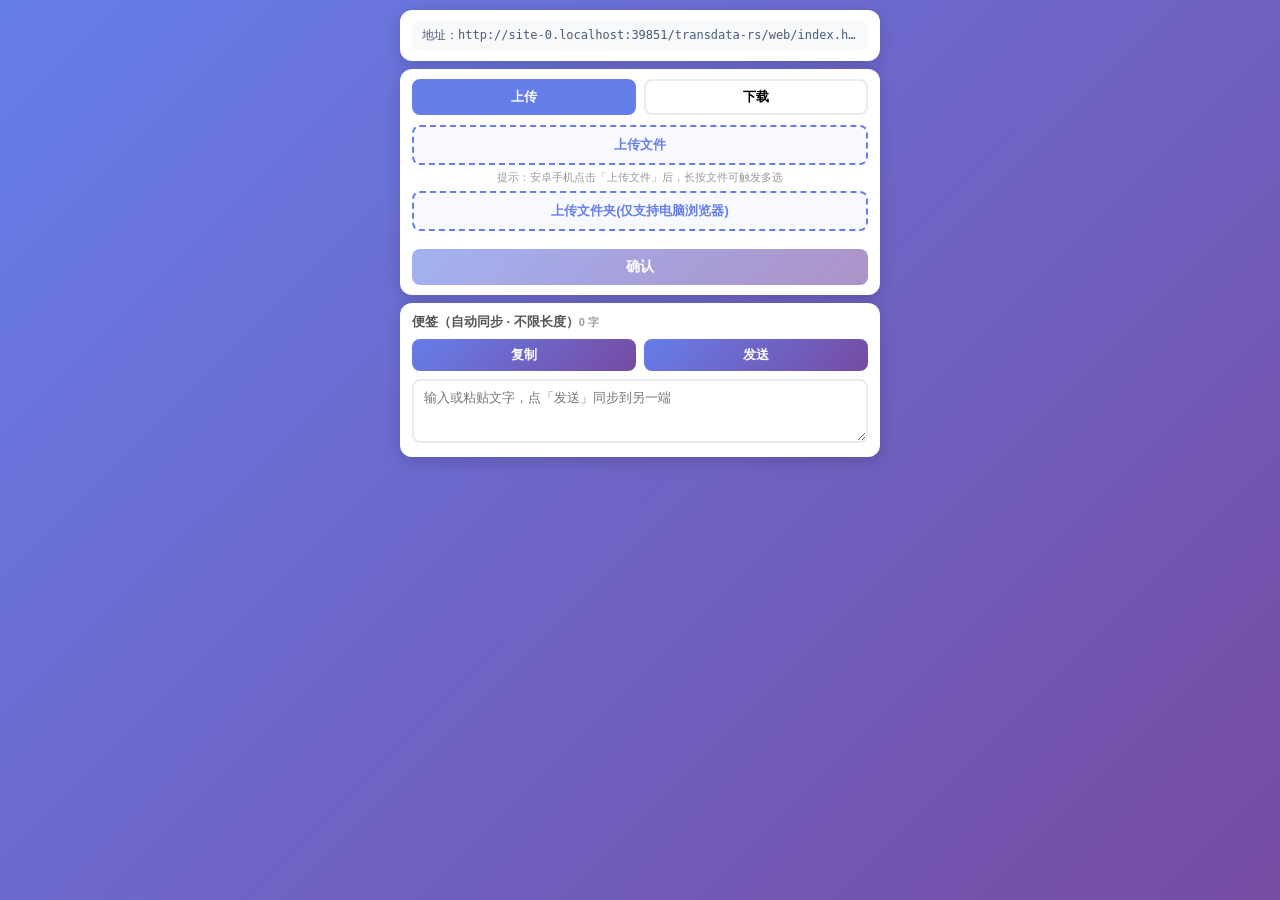
==== transdata-rs/web/index.html @ 77cc98af "perf+ui+security: token auth, memmem upload, gzip page, progress bar Security (the big one): drop 'A" ====
<!DOCTYPE html>
<html lang="zh-CN">
<head>
    <meta charset="UTF-8">
    <meta name="viewport" content="width=device-width, initial-scale=1.0">
    <title>文件传输</title>
    <link rel="icon" type="image/png" href="[data-uri]">
    <style>
        * { margin: 0; padding: 0; box-sizing: border-box; }
        body { font-family: -apple-system, BlinkMacSystemFont, 'Segoe UI', 'PingFang SC', 'Microsoft YaHei', sans-serif; background: linear-gradient(135deg, #667eea 0%, #764ba2 100%); min-height: 100vh; padding: 10px; }
        .container { max-width: 480px; margin: 0 auto; }
        .card { background: white; border-radius: 12px; padding: 10px 12px; margin-bottom: 8px; box-shadow: 0 4px 16px rgba(0,0,0,0.15); }
        .card h2 { color: #555; margin-bottom: 8px; font-size: 13px; }
        .url-line { background: #f8f9fa; padding: 7px 10px; border-radius: 8px; font-family: monospace; font-size: 12px; color: #4a5a7a; white-space: nowrap; overflow: hidden; text-overflow: ellipsis; }
        .file-pick { border: 2px dashed #667eea; border-radius: 8px; padding: 9px 12px; text-align: center; cursor: pointer; transition: all 0.3s; font-size: 13px; font-weight: 600; color: #667eea; background: #f8f9ff; }
        .file-pick:hover { border-color: #4d5ed8; background: #eef0ff; }
        .pick-hint { font-size: 11px; color: #999; text-align: center; margin: 5px 0 2px; }
        #fileInput, #folderInput { display: none; }
        .file-list { margin-top: 8px; background: #fff; max-height: 200px; overflow-y: auto; }
        .dl-list { margin-top: 8px; }
        .dl-nav { display: flex; gap: 8px; margin-top: 8px; align-items: center; }
        .page-btn { flex: 1; padding: 6px; border: 1px solid #c5cad8; background: white; color: #5a6a8a; border-radius: 8px; font-size: 12px; font-weight: 600; cursor: pointer; }
        .page-btn:disabled { opacity: 0.4; cursor: default; }
        .page-info { font-size: 12px; color: #999; white-space: nowrap; }
        .count-row { font-size: 12px; color: #667eea; text-align: center; padding: 2px 0 8px; background: #fff; }
        .list-more { font-size: 11px; color: #999; text-align: center; padding: 6px; }
        .file-item { display: flex; align-items: center; padding: 2px 10px; background: #fff; border: 1px solid #e8ebf5; border-radius: 6px; }
        .file-info { flex: 1; min-width: 0; }
        .file-name { font-weight: 500; color: #333; font-size: 13px; white-space: nowrap; overflow: hidden; text-overflow: ellipsis; }
        .file-size { font-size: 11px; color: #999; }
        .empty-hint { text-align: center; color: #999; padding: 14px; font-size: 13px; }
        .btn { width: 100%; padding: 9px; border: none; border-radius: 8px; font-size: 14px; font-weight: 600; cursor: pointer; background: linear-gradient(135deg, #667eea 0%, #764ba2 100%); color: white; margin-top: 10px; }
        .btn:disabled { opacity: 0.6; cursor: not-allowed; }
        .status { padding: 6px; margin-top: 8px; border-radius: 8px; text-align: center; font-size: 12px; }
        .status.success { background: #d4edda; color: #155724; }
        .status.error { background: #f8d7da; color: #721c24; }
        .tab-buttons { display: flex; gap: 8px; margin-bottom: 10px; }
        .tab-btn { flex: 1; padding: 7px; border: 2px solid #e9ecef; background: white; border-radius: 8px; font-size: 13px; font-weight: 600; cursor: pointer; transition: all 0.3s; }
        .tab-btn.active { border-color: #667eea; background: #667eea; color: white; }
        .tab-content { display: none; }
        .tab-content.active { display: block; }
        .note-box { width: 100%; min-height: 64px; border: 2px solid #e9ecef; border-radius: 8px; padding: 8px 10px; font-size: 13px; font-family: inherit; resize: vertical; line-height: 1.4; margin-top: 8px; }
        .note-box:focus { border-color: #667eea; outline: none; }
        .note-btns { display: flex; gap: 8px; }
        .note-btns .btn { width: auto; flex: 1; margin-top: 0; padding: 7px; font-size: 13px; }
        .download-btn { padding: 3px 10px; background: white; color: #667eea; border: 1px solid #667eea; border-radius: 6px; cursor: pointer; text-decoration: none; font-size: 12px; white-space: nowrap; font-weight: 600; }
        .delete-btn { padding: 3px 10px; background: white; color: #dc3545; border: 1px solid #f1b2b7; border-radius: 6px; cursor: pointer; font-size: 12px; margin-left: 6px; white-space: nowrap; }
        .rm-btn { flex-shrink: 0; margin-left: 8px; width: 24px; height: 24px; border: none; border-radius: 50%; background: #e9ecef; color: #555; font-size: 14px; line-height: 1; cursor: pointer; }
        .rm-btn:hover { background: #dc3545; color: white; }
        /* 传输进度条 */
        .progress { margin-top: 8px; display: none; }
        .progress.show { display: block; }
        .bar-wrap { height: 8px; background: #e9ecef; border-radius: 6px; overflow: hidden; }
        .bar { height: 100%; width: 0; background: linear-gradient(90deg, #667eea, #764ba2); border-radius: 6px; transition: width 0.15s linear; }
        .progress-text { display: flex; justify-content: space-between; font-size: 11px; color: #999; margin-top: 4px; }
        .btn-ghost { padding: 3px 10px; background: white; color: #667eea; border: 1px solid #c5cad8; border-radius: 6px; cursor: pointer; font-size: 12px; white-space: nowrap; font-weight: 600; text-decoration: none; }
        .btn-ghost:hover { background: #f0f2ff; }
        .note-meta { font-size: 11px; color: #999; }
    </style>
</head>
<body>
    <div class="container">
        <div class="card">
            <div class="url-line" id="serverUrl">地址：加载中…</div>
        </div>

        <div class="card">
            <div class="tab-buttons">
                <button class="tab-btn active" onclick="switchTab('upload')">上传</button>
                <button class="tab-btn" onclick="switchTab('download')">下载</button>
            </div>

            <div id="uploadTab" class="tab-content active">
                <div class="file-pick" onclick="document.getElementById('fileInput').click()">
                    上传文件
                </div>
                <p class="pick-hint">提示：安卓手机点击「上传文件」后，长按文件可触发多选</p>
                <input type="file" id="fileInput" multiple onchange="handleFileSelect(event)">
                <div class="file-pick" style="margin-top:6px" onclick="document.getElementById('folderInput').click()">
                    上传文件夹(仅支持电脑浏览器)
                </div>
                <input type="file" id="folderInput" webkitdirectory multiple onchange="handleFolderSelect(event)">
                <div class="file-list" id="fileList"></div>
                <button class="btn" id="uploadBtn" onclick="uploadFiles()" disabled>确认</button>
                <div class="progress" id="uploadProgress">
                    <div class="bar-wrap"><div class="bar" id="uploadBar"></div></div>
                    <div class="progress-text">
                        <span id="uploadProgressText">准备中…</span>
                        <button class="btn-ghost" id="uploadCancel" onclick="cancelUpload()">取消</button>
                    </div>
                </div>
                <div id="statusMsg"></div>
            </div>

            <div id="downloadTab" class="tab-content">
                <div class="count-row" id="dlCount"></div>
                <div class="dl-list" id="downloadList">
                    <p class="empty-hint">暂无文件</p>
                </div>
                <div class="dl-nav" id="dlNav" style="display:none"></div>
            </div>
        </div>

        <div class="card">
            <h2>便签（自动同步 · 不限长度）<span class="note-meta" id="noteMeta"></span></h2>
            <div class="note-btns">
                <button class="btn" id="noteCopyBtn" onclick="noteCopy()">复制</button>
                <button class="btn" id="noteSendBtn" onclick="noteSend()">发送</button>
            </div>
            <textarea id="noteText" class="note-box" placeholder="输入或粘贴文字，点「发送」同步到另一端"></textarea>
            <div id="noteStatus"></div>
        </div>
    </div>

    <script>
        // ------------------------------------------------------------------
        // 会话令牌：页面由本服务器同源提供，但服务端不再开放 CORS，
        // 所以别的网站无法读取/删除本机的文件。这里的令牌是第二道锁：
        // 请求必须带上它（请求头 / ?t= / Cookie 三选一）。
        // ------------------------------------------------------------------
        const TD_TOKEN = '__TD_TOKEN__';
        function withToken(path) {
            return path + (path.indexOf('?') >= 0 ? '&' : '?') + 't=' + encodeURIComponent(TD_TOKEN);
        }
        function apiFetch(path, opts) {
            opts = opts || {};
            opts.headers = Object.assign({ 'X-TD-Token': TD_TOKEN }, opts.headers || {});
            return fetch(withToken(path), opts);
        }

        let selectedFiles = []; // [{file: File, path: 'a/b.txt'}]
        const BATCH_MAX_FILES = 32;
        const BATCH_MAX_BYTES = 256 * 1024 * 1024;

        function switchTab(tab) {
            document.querySelectorAll('.tab-btn').forEach(btn => btn.classList.remove('active'));
            document.querySelectorAll('.tab-content').forEach(content => content.classList.remove('active'));
            if (tab === 'upload') {
                document.querySelectorAll('.tab-btn')[0].classList.add('active');
                document.getElementById('uploadTab').classList.add('active');
            } else {
                document.querySelectorAll('.tab-btn')[1].classList.add('active');
                document.getElementById('downloadTab').classList.add('active');
                loadDownloadList();
            }
        }

        function handleFileSelect(event) {
            // 累加模式：部分手机浏览器一次只能挑一个文件，
            // 反复点选会逐个追加（同路径+同大小自动去重）。
            const picked = Array.from(event.target.files).map(f => ({ file: f, path: f.name }));
            mergeSelected(picked);
            event.target.value = ''; // 清空 input 才能再次选同名文件
            afterFilesPicked();
        }

        function mergeSelected(picked) {
            const have = new Set(selectedFiles.map(it => it.path + '|' + it.file.size));
            for (const it of picked) {
                if (!have.has(it.path + '|' + it.file.size)) selectedFiles.push(it);
            }
        }

        function handleFolderSelect(event) {
            const files = Array.from(event.target.files);
            const picked = files.map(f => ({
                file: f,
                path: f.webkitRelativePath ? f.webkitRelativePath.replace(/\\/g, '/') : f.name
            }));
            event.target.value = '';
            // 手机等不支持 webkitdirectory 的浏览器会退化成普通多选：
            // 用相对路径是否为空来识别，给用户明确提示而不是假装支持。
            if (picked.length > 0 && picked.every(it => it.path.indexOf('/') === -1)) {
                document.getElementById('statusMsg').innerHTML =
                    '<div class="status error">当前浏览器不支持选文件夹（手机浏览器均如此）。'
                    + '已把选中的 ' + picked.length + ' 个文件按普通文件方式累加，可直接上传；'
                    + '文件很多时建议先在手机里选中文件夹压缩成 zip 再传。</div>';
            }
            mergeSelected(picked);
            afterFilesPicked();
        }

        function afterFilesPicked() {
            document.getElementById('fileList').scrollIntoView();
            if (selectedFiles.length > 50000) {
                document.getElementById('statusMsg').innerHTML =
                    '<div class="status error">文件数 ' + selectedFiles.length + ' 超过 5 万，浏览器可能卡顿，建议先打包再传</div>';
            } else {
                document.getElementById('statusMsg').innerHTML = '';
            }
            renderFileList();
            document.getElementById('uploadBtn').disabled = selectedFiles.length === 0;
        }

        function renderFileList() {
            const list = document.getElementById('fileList');
            const preview = selectedFiles.slice(0, 200);
            let html = preview.map((it, i) => `<div class="file-item"><div class="file-info"><div class="file-name">${escHtml(it.path)}</div><div class="file-size">${formatSize(it.file.size)}</div></div><button class="rm-btn" onclick="removeFile(${i})">×</button></div>`).join('');
            if (selectedFiles.length > 200) {
                html += `<div class="file-item"><div class="file-info"><div class="file-size">… 共 ${selectedFiles.length} 个文件，仅显示前 200 个</div></div></div>`;
            }
            list.innerHTML = html;
        }

        function removeFile(idx) {
            selectedFiles.splice(idx, 1);
            renderFileList();
            document.getElementById('uploadBtn').disabled = selectedFiles.length === 0;
        }

        function escHtml(s) {
            return s.replace(/&/g, '&amp;').replace(/</g, '&lt;').replace(/>/g, '&gt;').replace(/"/g, '&quot;');
        }

        function formatSize(bytes) {
            if (bytes === 0) return '0 B';
            const k = 1024;
            const sizes = ['B', 'KB', 'MB', 'GB'];
            const i = Math.floor(Math.log(bytes) / Math.log(k));
            return parseFloat((bytes / Math.pow(k, i)).toFixed(2)) + ' ' + sizes[i];
        }

        // ------------------------------------------------------------------
        // 分批上传 + 清单校验：
        //  - 每批 ≤32 个文件且 ≤256MB，单批失败自动重试 3 次（已完好的自动跳过）
        //  - 全部传完后 POST /verify 逐条核对 path+size（截断/丢文件一目了然）
        // ------------------------------------------------------------------
        function buildBatches(items) {
            const batches = [];
            let cur = [], curBytes = 0;
            for (const it of items) {
                if (cur.length > 0 && (cur.length >= BATCH_MAX_FILES || curBytes + it.file.size > BATCH_MAX_BYTES)) {
                    batches.push(cur); cur = []; curBytes = 0;
                }
                cur.push(it); curBytes += it.file.size;
            }
            if (cur.length) batches.push(cur);
            return batches;
        }

        function manifestOf(items) {
            return items.map(it => ({ path: it.path, size: it.file.size }));
        }

        // ------------------------------------------------------------------
        // 上传（XHR）：能报告进度、也能中途取消
        // ------------------------------------------------------------------
        let uploadXhr = null;
        let uploadCancelled = false;

        function uploadBatch(batch, onProgress) {
            return new Promise((resolve, reject) => {
                const fd = new FormData();
                for (const it of batch) fd.append('file', it.file, it.path);
                const xhr = new XMLHttpRequest();
                uploadXhr = xhr;
                xhr.open('POST', withToken('/upload'));
                xhr.setRequestHeader('X-TD-Token', TD_TOKEN);
                xhr.upload.onprogress = (e) => {
                    if (e.lengthComputable) onProgress(e.loaded);
                };
                xhr.onload = () => {
                    uploadXhr = null;
                    try { resolve(JSON.parse(xhr.responseText)); }
                    catch (e) { reject(e); }
                };
                xhr.onerror = () => { uploadXhr = null; reject(new Error('网络错误')); };
                xhr.onabort = () => { uploadXhr = null; reject(new Error('已取消')); };
                xhr.send(fd);
            });
        }

        function cancelUpload() {
            if (!uploadXhr) return;
            uploadCancelled = true;
            uploadXhr.abort();
        }

        function showProgress(show) {
            document.getElementById('uploadProgress').classList.toggle('show', !!show);
            if (!show) document.getElementById('uploadBar').style.width = '0%';
        }

        let progressT0 = 0;
        function setProgress(done, total, batchIndex) {
            const now = Date.now();
            if (!progressT0) progressT0 = now;
            const pct = total > 0 ? Math.min(100, (done / total) * 100) : 0;
            document.getElementById('uploadBar').style.width = pct.toFixed(1) + '%';
            const secs = (now - progressT0) / 1000;
            const speed = secs > 0.3 ? (done / secs / 1048576) : 0;
            const left = speed > 0.01 && total > done ? (total - done) / (speed * 1048576) : 0;
            document.getElementById('uploadProgressText').textContent =
                formatSize(done) + ' / ' + formatSize(total) + '  (' + pct.toFixed(0) + '%)'
                + (speed > 0.01 ? '  ' + speed.toFixed(1) + ' MB/s' : '')
                + (left > 0 ? '  剩 ' + Math.ceil(left) + ' 秒' : '')
                + (batchIndex ? '  批次 ' + batchIndex : '');
        }

        async function verifyManifest(entries) {
            const chunks = [];
            for (let i = 0; i < entries.length; i += 15000) chunks.push(entries.slice(i, i + 15000));
            let all_ok = true; const results = [];
            for (const c of chunks) {
                const resp = await apiFetch('/verify', {
                    method: 'POST',
                    headers: { 'Content-Type': 'application/json' },
                    body: JSON.stringify({ files: c })
                });
                const j = await resp.json();
                if (!j.all_ok) all_ok = false;
                results.push(...(j.results || []));
            }
            return { all_ok, results };
        }

        async function uploadFiles() {
            const btn = document.getElementById('uploadBtn');
            const statusMsg = document.getElementById('statusMsg');
            if (selectedFiles.length === 0) { return; }
            btn.disabled = true;
            statusMsg.innerHTML = '';
            uploadCancelled = false;
            progressT0 = 0;

            // 0) 先确认服务器可达，否则立即明确报错（避免关着服务端时干等重试）
            try {
                const ctrl = new AbortController();
                const t = setTimeout(() => ctrl.abort(), 3000);
                const r = await apiFetch('/info', { signal: ctrl.signal });
                clearTimeout(t);
                if (!r.ok) throw 0;
            } catch (e) {
                statusMsg.innerHTML = '<div class="status error">无法连接中转服务器：请确认电脑上运行着 transdata.exe，且手机与电脑在同一网络</div>';
                btn.disabled = false;
                btn.textContent = '确认';
                return;
            }

            // 1) 先核对一次，已完好的不重传（断点续传效果）
            let skip = new Set();
            try {
                const j = await verifyManifest(manifestOf(selectedFiles));
                (j.results || []).forEach(r => { if (r.status === 'ok') skip.add(r.path); });
            } catch (e) {}
            const todo = selectedFiles.filter(it => !skip.has(it.path));
            if (skip.size > 0) {
                statusMsg.innerHTML = '<div class="status success">检测到 ' + skip.size + ' 个文件已完好，跳过；剩余 ' + todo.length + ' 个待传</div>';
            }

            // 2) 分批上传，单批失败重试 3 次
            const batches = buildBatches(todo);
            let failedCount = 0;
            const totalBytes = todo.reduce((n, it) => n + it.file.size, 0);
            let doneBytes = 0;
            if (totalBytes > 0) {
                showProgress(true);
                setProgress(0, totalBytes, 0);
            }
            for (let bi = 0; bi < batches.length; bi++) {
                const batch = batches[bi];
                const batchBytes = batch.reduce((n, it) => n + it.file.size, 0);
                let ok = false;
                for (let attempt = 1; attempt <= 3 && !ok; attempt++) {
                    if (uploadCancelled) break;
                    btn.textContent = '传输中 批次 ' + (bi + 1) + '/' + batches.length + ' …';
                    statusMsg.innerHTML = '<div class="status">第 ' + attempt + ' 次传输中…</div>';
                    try {
                        // XHR 而不是 fetch：只有 XHR 能报告上传进度（可取消）
                        const j = await uploadBatch(batch, (loaded) => {
                            setProgress(doneBytes + loaded, totalBytes, bi);
                        });
                        ok = !!(j && j.success);
                    } catch (e) { ok = false; }
                    if (!ok && attempt < 3 && !uploadCancelled) {
                        statusMsg.innerHTML = '<div class="status error">第 ' + attempt + ' 次失败，2 秒后重试…</div>';
                        await new Promise(r => setTimeout(r, 2000));
                    }
                }
                if (ok) {
                    doneBytes += batchBytes;
                    setProgress(doneBytes, totalBytes, bi + 1);
                    statusMsg.innerHTML = '<div class="status success">批次 ' + (bi + 1) + '/' + batches.length + ' 完成（' + batch.length + ' 个文件）</div>';
                } else {
                    failedCount = selectedFiles.length;
                    statusMsg.innerHTML = uploadCancelled
                        ? '<div class="status error">已取消传输（已传完的部分保留，再点「确认」可续传）</div>'
                        : '<div class="status error">批次 ' + (bi + 1) + ' 重试 3 次仍失败，已停止（重开本页再点上传可自动续传）</div>';
                    break;
                }
            }
            showProgress(false);

            // 3) 最终清单校验
            if (failedCount === 0 && todo.length > 0) {
                btn.textContent = '校验中…';
                let j;
                try {
                    j = await verifyManifest(manifestOf(todo));
                } catch (e) { j = { all_ok: false, results: [] }; }
                const bad = (j.results || []).filter(r => r.status !== 'ok');
                if (j.all_ok) {
                    statusMsg.innerHTML = '<div class="status success">✅ 共 ' + selectedFiles.length + ' 个文件，校验全部通过</div>';
                } else {
                    const sample = bad.slice(0, 20).map(r => escHtml(r.path) + '（' + r.status + '）').join('<br>');
                    statusMsg.innerHTML = '<div class="status error">⚠️ ' + bad.length + ' 个文件未通过校验：<br>' + sample +
                        (bad.length > 20 ? '<br>…（共 ' + bad.length + ' 个）' : '') + '<br>重开本页再点上传可自动续传</div>';
                }
            } else if (failedCount > 0) {
                if (!uploadCancelled) {
                    statusMsg.innerHTML += '<div class="status error">本批次传输失败，未做最终校验</div>';
                }
            }

            if (failedCount === 0) {
                selectedFiles = [];
                document.getElementById('fileInput').value = '';
                document.getElementById('folderInput').value = '';
                document.getElementById('fileList').innerHTML = '';
                btn.textContent = '✅ 完成';
                btn.disabled = true;
            } else {
                // 保留待传列表：直接再点「确认」即可自动续传（已完好的会跳过）
                btn.textContent = '确认';
                btn.disabled = false;
            }
        }

        function encPath(p) { return p.split('/').map(encodeURIComponent).join('/'); }

        // 下载列表：最原始的分页——每页 8 行（行已收窄），上一页/下一页按钮，
        // 无嵌套滚动框（避开安卓魔改浏览器的渲染坑）。数据一次拉回，翻页纯本地切。
        const DL_PAGE = 8;
        let dlFiles = null;   // 最近一次 /files 的完整结果
        let dlPage = 1;

        async function loadDownloadList() {
            const list = document.getElementById('downloadList');
            const countEl = document.getElementById('dlCount');
            try {
                const response = await apiFetch('/files');
                dlFiles = await response.json();
            } catch (error) {
                countEl.textContent = '';
                list.innerHTML = '<p class="empty-hint" style="color:#dc3545;">加载失败</p>';
                document.getElementById('dlNav').style.display = 'none';
                return;
            }
            dlPage = 1;
            renderDlPage();
        }

        function dlPrev() { if (dlPage > 1) { dlPage--; renderDlPage(); } }
        function dlNext() { dlPage++; renderDlPage(); }

        function renderDlPage() {
            const list = document.getElementById('downloadList');
            const countEl = document.getElementById('dlCount');
            const nav = document.getElementById('dlNav');
            const all = dlFiles ? (dlFiles.files || []) : [];
            if (all.length === 0) {
                countEl.textContent = '';
                list.innerHTML = '<p class="empty-hint">暂无文件</p>';
                nav.style.display = 'none';
                return;
            }
            // 顶层文件 vs 文件夹（上传目录的相对路径按首段分组）
            const topFiles = all.filter(f => !f.name.includes('/'));
            const folders = {};
            for (const f of all.filter(f => f.name.includes('/'))) {
                const top = f.name.split('/')[0];
                if (!folders[top]) folders[top] = { count: 0, bytes: 0 };
                folders[top].count++; folders[top].bytes += f.size;
            }
            const folderNames = Object.keys(folders);

            const totalTop = topFiles.length;
            const totalPages = Math.max(1, Math.ceil(totalTop / DL_PAGE));
            if (dlPage > totalPages) dlPage = totalPages;

            countEl.innerHTML = '共 ' + all.length + ' 个文件' +
                (dlFiles.truncated ? '（超过 1 万仅显示部分）' : '') +
                (totalPages === 1 && folderNames.length === 1 && totalTop === 0
                    ? `&nbsp;｜&nbsp;<a href="${withToken(`/zip/${encPath(folderNames[0])}`)}" style="color:#667eea;">全部打包下载 zip</a>`
                    : '') +
                '&nbsp;｜&nbsp;<a href="#" onclick="loadDownloadList();return false;" style="color:#667eea;">刷新</a>';

            let html = '';
            for (const [name, meta] of Object.entries(folders)) {
                html += `<div class="file-item"><div class="file-info"><div class="file-name">&#128193; ${escHtml(name)}</div><div class="file-size">${meta.count} 个文件 · ${formatSize(meta.bytes)}</div></div>` +
                    `<a href="${withToken(`/zip/${encPath(name)}`)}" class="download-btn">打包下载</a>` +
                    `<button class="delete-btn" data-p="${escHtml(name)}" onclick="deleteItem(this.dataset.p)">删除</button></div>`;
            }
            const start = (dlPage - 1) * DL_PAGE;
            const slice = topFiles.slice(start, start + DL_PAGE);
            for (const f of slice) {
                html += `<div class="file-item"><div class="file-info"><div class="file-name">${escHtml(f.name)}</div><div class="file-size">${formatSize(f.size)}</div></div>` +
                    `<a href="${withToken(`/download/${encPath(f.name)}`)}" class="download-btn">下载</a>` +
                    `<button class="delete-btn" data-p="${escHtml(f.name)}" onclick="deleteItem(this.dataset.p)">删除</button></div>`;
            }
            if (slice.length === 0 && totalTop > 0) {
                html += '<p class="empty-hint">本页无散文件（见上方文件夹）</p>' + html;
            }
            list.innerHTML = html;

            // 上一页 / 下一页（只有多页时才显示）
            if (totalPages > 1) {
                nav.style.display = 'flex';
                nav.innerHTML = `<button class="page-btn" onclick="dlPrev()" ${dlPage === 1 ? 'disabled' : ''}>上一页</button>` +
                    `<span class="page-info">${dlPage}/${totalPages} 页</span>` +
                    `<button class="page-btn" onclick="dlNext()" ${dlPage === totalPages ? 'disabled' : ''}>下一页</button>`;
            } else {
                nav.style.display = 'none';
                nav.innerHTML = '';
            }
        }
        async function deleteItem(p) {
            if (!confirm('删除「' + p + '」？')) return;
            try {
                const response = await apiFetch('/delete/' + encPath(p), { method: 'DELETE' });
                const result = await response.json();
                if (result.success) {
                    loadDownloadList();
                }
                else alert('删除失败：' + (result.error || '未知错误'));
            } catch (error) {
                alert('删除失败');
            }
        }

        // ------------------------------------------------------------------
        // 快捷文本（shared note）：/note 存取 + /ws 实时推送，不轮询。
        // 两端各一个输入框，点「发送」后另一端自动填入（直接覆盖）。
        // 点「复制」= 取最新 + 全选 + （HTTPS 下）一键进本机剪贴板。
        // ------------------------------------------------------------------
        let noteLastV = 0;   // 最近应用到的版本号
        let noteWs = null;
        let noteSyncedAt = 0;

        const noteText = document.getElementById('noteText');
        const noteStatus = document.getElementById('noteStatus');
        const noteMeta = document.getElementById('noteMeta');

        function noteSetStatus(msg, ok) {
            noteStatus.innerHTML = msg
                ? '<div class="status ' + (ok ? 'success' : 'error') + '">' + msg + '</div>'
                : '';
        }

        // 字数 + 最近同步时间（让便签有"活"的反馈）
        function noteUpdateMeta() {
            const n = noteText.value.length;
            let when = '';
            if (noteSyncedAt) {
                const d = new Date(noteSyncedAt);
                const p = x => (x < 10 ? '0' : '') + x;
                when = ' · ' + p(d.getHours()) + ':' + p(d.getMinutes()) + ':' + p(d.getSeconds());
            }
            noteMeta.textContent = n + ' 字' + when;
        }
        noteText.addEventListener('input', noteUpdateMeta);

        async function noteInit() {
            try {
                const r = await apiFetch('/note');
                const j = await r.json();
                if (j.success) {
                    noteText.value = j.text || '';
                    noteLastV = j.v || 0;
                    noteSyncedAt = Date.now();
                }
            } catch (e) {}
            noteUpdateMeta();
            noteConnectWs();
        }

        async function noteSend() {
            const text = noteText.value;
            try {
                const r = await apiFetch('/note', {
                    method: 'POST',
                    headers: { 'Content-Type': 'text/plain; charset=utf-8' },
                    body: text
                });
                const j = await r.json();
                if (j.success) {
                    noteLastV = j.v;
                    noteSyncedAt = Date.now();
                    noteUpdateMeta();
                    noteSetStatus('已发送，另一端将自动填入', true);
                } else {
                    noteSetStatus('发送失败', false);
                }
            } catch (e) {
                noteSetStatus('发送失败（网络错误）', false);
            }
        }

        async function noteCopy() {
            // 1) 取最新并显示（不清空自己正在编辑的内容：取的是服务端最新）
            try {
                const r = await apiFetch('/note');
                const j = await r.json();
                if (j.success) {
                    noteText.value = j.text || '';
                    noteLastV = j.v || 0;
                    noteSyncedAt = Date.now();
                    noteUpdateMeta();
                }
            } catch (e) {} // 取不到就保持现有内容
            // 2) 默认全选
            noteText.focus();
            noteText.select();
            // 3) 能一键就一键（HTTPS/localhost），否则靠全选+长按复制
            let copied = false;
            try {
                if (navigator.clipboard && window.isSecureContext) {
                    await navigator.clipboard.writeText(noteText.value);
                    copied = true;
                } else {
                    copied = document.execCommand && document.execCommand('copy');
                }
            } catch (e) { copied = false; }
            if (copied) noteSetStatus('已复制到剪贴板', true);
            else noteSetStatus('已全选：长按文字 → 复制，即可粘贴使用', true);
        }

        function noteConnectWs() {
            if (noteWs && (noteWs.readyState === 0 || noteWs.readyState === 1)) return;
            const proto = location.protocol === 'https:' ? 'wss:' : 'ws:';
            noteWs = new WebSocket(proto + '//' + location.host + withToken('/ws'));
            noteWs.onmessage = (e) => {
                let m;
                try { m = JSON.parse(e.data); } catch (_) { return; }
                if (!m || typeof m.v !== 'number' || m.v <= noteLastV) return;
                // 直接覆盖本地内容（包括未发送的编辑）
                noteLastV = m.v;
                noteText.value = m.text || '';
                noteSyncedAt = Date.now();
                noteUpdateMeta();
                noteSetStatus('已收到对方内容', true);
            };
            noteWs.onclose = () => { noteWs = null; setTimeout(noteConnectWs, 2000); };
            noteWs.onerror = () => { try { noteWs.close(); } catch (_) {} };
        }

        async function getServerUrl() {
            try {
                const response = await apiFetch('/info');
                const info = await response.json();
                const el = document.getElementById('serverUrl');
                const text = '地址：' + info.url;
                el.textContent = text;
                el.title = text; // 整行可点开看全文（长路径会被省略号截断）
            } catch (error) {
                document.getElementById('serverUrl').textContent = '地址：' + window.location.href;
            }
        }

        getServerUrl();
        noteInit();
    </script>
</body>
</html>
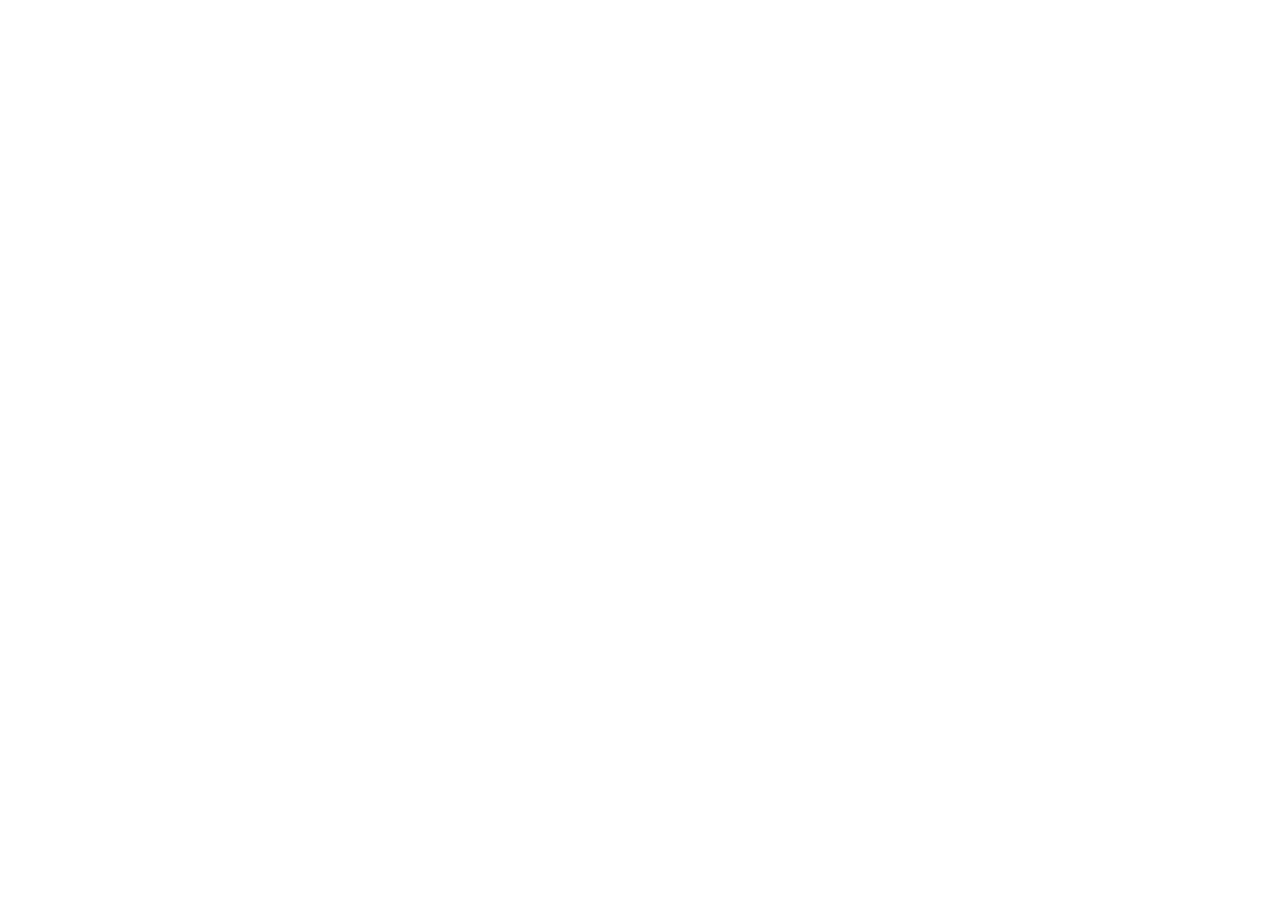
==== commit ba3adecc: "ui+security: TLS option, cookie-based auth, and a full UI overhaul Bundles the unreleased work that " ====
--- a/transdata-rs/web/index.html
+++ b/transdata-rs/web/index.html
@@ -2,663 +2,153 @@
 <html lang="zh-CN">
 <head>
     <meta charset="UTF-8">
-    <meta name="viewport" content="width=device-width, initial-scale=1.0">
-    <title>文件传输</title>
+    <meta name="viewport" content="width=device-width, initial-scale=1, viewport-fit=cover">
+    <meta name="color-scheme" content="light dark">
+    <meta name="referrer" content="no-referrer">
+    <title>TransData · 局域网文件互传</title>
     <link rel="icon" type="image/png" href="[data-uri]">
-    <style>
-        * { margin: 0; padding: 0; box-sizing: border-box; }
-        body { font-family: -apple-system, BlinkMacSystemFont, 'Segoe UI', 'PingFang SC', 'Microsoft YaHei', sans-serif; background: linear-gradient(135deg, #667eea 0%, #764ba2 100%); min-height: 100vh; padding: 10px; }
-        .container { max-width: 480px; margin: 0 auto; }
-        .card { background: white; border-radius: 12px; padding: 10px 12px; margin-bottom: 8px; box-shadow: 0 4px 16px rgba(0,0,0,0.15); }
-        .card h2 { color: #555; margin-bottom: 8px; font-size: 13px; }
-        .url-line { background: #f8f9fa; padding: 7px 10px; border-radius: 8px; font-family: monospace; font-size: 12px; color: #4a5a7a; white-space: nowrap; overflow: hidden; text-overflow: ellipsis; }
-        .file-pick { border: 2px dashed #667eea; border-radius: 8px; padding: 9px 12px; text-align: center; cursor: pointer; transition: all 0.3s; font-size: 13px; font-weight: 600; color: #667eea; background: #f8f9ff; }
-        .file-pick:hover { border-color: #4d5ed8; background: #eef0ff; }
-        .pick-hint { font-size: 11px; color: #999; text-align: center; margin: 5px 0 2px; }
-        #fileInput, #folderInput { display: none; }
-        .file-list { margin-top: 8px; background: #fff; max-height: 200px; overflow-y: auto; }
-        .dl-list { margin-top: 8px; }
-        .dl-nav { display: flex; gap: 8px; margin-top: 8px; align-items: center; }
-        .page-btn { flex: 1; padding: 6px; border: 1px solid #c5cad8; background: white; color: #5a6a8a; border-radius: 8px; font-size: 12px; font-weight: 600; cursor: pointer; }
-        .page-btn:disabled { opacity: 0.4; cursor: default; }
-        .page-info { font-size: 12px; color: #999; white-space: nowrap; }
-        .count-row { font-size: 12px; color: #667eea; text-align: center; padding: 2px 0 8px; background: #fff; }
-        .list-more { font-size: 11px; color: #999; text-align: center; padding: 6px; }
-        .file-item { display: flex; align-items: center; padding: 2px 10px; background: #fff; border: 1px solid #e8ebf5; border-radius: 6px; }
-        .file-info { flex: 1; min-width: 0; }
-        .file-name { font-weight: 500; color: #333; font-size: 13px; white-space: nowrap; overflow: hidden; text-overflow: ellipsis; }
-        .file-size { font-size: 11px; color: #999; }
-        .empty-hint { text-align: center; color: #999; padding: 14px; font-size: 13px; }
-        .btn { width: 100%; padding: 9px; border: none; border-radius: 8px; font-size: 14px; font-weight: 600; cursor: pointer; background: linear-gradient(135deg, #667eea 0%, #764ba2 100%); color: white; margin-top: 10px; }
-        .btn:disabled { opacity: 0.6; cursor: not-allowed; }
-        .status { padding: 6px; margin-top: 8px; border-radius: 8px; text-align: center; font-size: 12px; }
-        .status.success { background: #d4edda; color: #155724; }
-        .status.error { background: #f8d7da; color: #721c24; }
-        .tab-buttons { display: flex; gap: 8px; margin-bottom: 10px; }
-        .tab-btn { flex: 1; padding: 7px; border: 2px solid #e9ecef; background: white; border-radius: 8px; font-size: 13px; font-weight: 600; cursor: pointer; transition: all 0.3s; }
-        .tab-btn.active { border-color: #667eea; background: #667eea; color: white; }
-        .tab-content { display: none; }
-        .tab-content.active { display: block; }
-        .note-box { width: 100%; min-height: 64px; border: 2px solid #e9ecef; border-radius: 8px; padding: 8px 10px; font-size: 13px; font-family: inherit; resize: vertical; line-height: 1.4; margin-top: 8px; }
-        .note-box:focus { border-color: #667eea; outline: none; }
-        .note-btns { display: flex; gap: 8px; }
-        .note-btns .btn { width: auto; flex: 1; margin-top: 0; padding: 7px; font-size: 13px; }
-        .download-btn { padding: 3px 10px; background: white; color: #667eea; border: 1px solid #667eea; border-radius: 6px; cursor: pointer; text-decoration: none; font-size: 12px; white-space: nowrap; font-weight: 600; }
-        .delete-btn { padding: 3px 10px; background: white; color: #dc3545; border: 1px solid #f1b2b7; border-radius: 6px; cursor: pointer; font-size: 12px; margin-left: 6px; white-space: nowrap; }
-        .rm-btn { flex-shrink: 0; margin-left: 8px; width: 24px; height: 24px; border: none; border-radius: 50%; background: #e9ecef; color: #555; font-size: 14px; line-height: 1; cursor: pointer; }
-        .rm-btn:hover { background: #dc3545; color: white; }
-        /* 传输进度条 */
-        .progress { margin-top: 8px; display: none; }
-        .progress.show { display: block; }
-        .bar-wrap { height: 8px; background: #e9ecef; border-radius: 6px; overflow: hidden; }
-        .bar { height: 100%; width: 0; background: linear-gradient(90deg, #667eea, #764ba2); border-radius: 6px; transition: width 0.15s linear; }
-        .progress-text { display: flex; justify-content: space-between; font-size: 11px; color: #999; margin-top: 4px; }
-        .btn-ghost { padding: 3px 10px; background: white; color: #667eea; border: 1px solid #c5cad8; border-radius: 6px; cursor: pointer; font-size: 12px; white-space: nowrap; font-weight: 600; text-decoration: none; }
-        .btn-ghost:hover { background: #f0f2ff; }
-        .note-meta { font-size: 11px; color: #999; }
-    </style>
+    <link rel="stylesheet" href="/app.css">
 </head>
-<body>
-    <div class="container">
-        <div class="card">
-            <div class="url-line" id="serverUrl">地址：加载中…</div>
+<body data-mode="__TD_MODE__">
+
+<!-- ===================== 配对（未授权时显示） ===================== -->
+<div id="pairView" class="pair-wrap" hidden>
+    <div class="pair-card">
+        <div class="pair-mark" aria-hidden="true">
+            <svg viewBox="0 0 24 24" width="28" height="28" fill="none" stroke="currentColor" stroke-width="1.7" stroke-linecap="round" stroke-linejoin="round">
+                <path d="M4 7.5 12 3l8 4.5v9L12 21l-8-4.5v-9Z"/><path d="M12 12v9"/><path d="m4 7.5 8 4.5 8-4.5"/>
+            </svg>
         </div>
+        <h1 class="pair-title">连接到 TransData</h1>
+        <p class="pair-sub muted">用手机扫描电脑上的二维码，或输入窗口里显示的配对码。</p>
+        <form id="pairForm" class="pair-form" autocomplete="off">
+            <input id="pairCode" class="code-input" type="text" inputmode="numeric" pattern="[0-9]*"
+                   maxlength="8" placeholder="00000000" aria-label="8 位配对码" spellcheck="false">
+            <button class="btn btn--primary btn--wide" type="submit" id="pairSubmit">连接</button>
+        </form>
+        <p class="pair-msg" id="pairMsg" role="status" aria-live="polite"></p>
+    </div>
+</div>
 
-        <div class="card">
-            <div class="tab-buttons">
-                <button class="tab-btn active" onclick="switchTab('upload')">上传</button>
-                <button class="tab-btn" onclick="switchTab('download')">下载</button>
+<!-- ===================== 主界面 ===================== -->
+<div id="appView" class="app" hidden>
+
+    <header class="topbar">
+        <div class="brand">
+            <span class="brand-mark" aria-hidden="true">
+                <svg viewBox="0 0 24 24" width="18" height="18" fill="none" stroke="currentColor" stroke-width="1.8" stroke-linecap="round" stroke-linejoin="round">
+                    <path d="M4 7.5 12 3l8 4.5v9L12 21l-8-4.5v-9Z"/><path d="M12 12v9"/><path d="m4 7.5 8 4.5 8-4.5"/>
+                </svg>
+            </span>
+            <span class="brand-name">TransData</span>
+        </div>
+        <div class="topbar-right">
+            <span class="pill" id="connPill"><span class="dot" id="connDot"></span><span id="connText">已连接</span></span>
+            <button class="btn btn--ghost btn--sm" id="copyAddr" type="button">复制地址</button>
+        </div>
+    </header>
+
+    <main class="container">
+     <div class="container-inner">
+        <nav class="tabs" role="tablist" aria-label="主功能">
+            <button class="tab is-active" id="tabUpload" type="button" role="tab" aria-selected="true" aria-controls="uploadPanel">上传</button>
+            <button class="tab" id="tabDownload" type="button" role="tab" aria-selected="false" aria-controls="downloadPanel">下载</button>
+        </nav>
+
+        <!-- ---------- 上传 ---------- -->
+        <section class="panel" id="uploadPanel" role="tabpanel" aria-labelledby="tabUpload">
+            <div class="panel-head">
+                <h2 class="panel-title">上传文件</h2>
+                <span class="chip" id="uploadChip">未选择文件</span>
             </div>
 
-            <div id="uploadTab" class="tab-content active">
-                <div class="file-pick" onclick="document.getElementById('fileInput').click()">
-                    上传文件
+            <div class="dropzone" id="dropzone" tabindex="0" role="button" aria-label="选择文件或拖拽到此处">
+                <svg class="dz-icon" viewBox="0 0 24 24" width="26" height="26" fill="none" stroke="currentColor" stroke-width="1.6" stroke-linecap="round" stroke-linejoin="round" aria-hidden="true">
+                    <path d="M12 15V3"/><path d="m8 7 4-4 4 4"/><path d="M3 15v3a3 3 0 0 0 3 3h12a3 3 0 0 0 3-3v-3"/>
+                </svg>
+                <div class="dz-text">
+                    <p class="dz-title">把文件拖到这里</p>
+                    <p class="dz-sub muted">或用下面的按钮选择</p>
                 </div>
-                <p class="pick-hint">提示：安卓手机点击「上传文件」后，长按文件可触发多选</p>
-                <input type="file" id="fileInput" multiple onchange="handleFileSelect(event)">
-                <div class="file-pick" style="margin-top:6px" onclick="document.getElementById('folderInput').click()">
-                    上传文件夹(仅支持电脑浏览器)
+                <div class="dz-actions">
+                    <button class="btn btn--soft" id="pickFiles" type="button">选择文件</button>
+                    <button class="btn btn--soft" id="pickFolder" type="button">选择文件夹</button>
                 </div>
-                <input type="file" id="folderInput" webkitdirectory multiple onchange="handleFolderSelect(event)">
-                <div class="file-list" id="fileList"></div>
-                <button class="btn" id="uploadBtn" onclick="uploadFiles()" disabled>确认</button>
-                <div class="progress" id="uploadProgress">
-                    <div class="bar-wrap"><div class="bar" id="uploadBar"></div></div>
-                    <div class="progress-text">
-                        <span id="uploadProgressText">准备中…</span>
-                        <button class="btn-ghost" id="uploadCancel" onclick="cancelUpload()">取消</button>
-                    </div>
-                </div>
-                <div id="statusMsg"></div>
             </div>
 
-            <div id="downloadTab" class="tab-content">
-                <div class="count-row" id="dlCount"></div>
-                <div class="dl-list" id="downloadList">
-                    <p class="empty-hint">暂无文件</p>
+            <input type="file" id="fileInput" multiple hidden>
+            <input type="file" id="folderInput" webkitdirectory multiple hidden>
+
+            <div class="listbar" id="uploadListBar" hidden>
+                <span class="listbar-info" id="uploadSummary">—</span>
+                <button class="btn btn--link btn--sm" id="toggleFiles" type="button" aria-expanded="false">展开</button>
+            </div>
+            <ul class="filelist" id="fileList"></ul>
+
+            <div class="progress" id="progress" hidden>
+                <div class="progress-top">
+                    <span id="progLabel">准备中…</span>
+                    <button class="btn btn--link btn--sm" id="cancelUpload" type="button">取消</button>
                 </div>
-                <div class="dl-nav" id="dlNav" style="display:none"></div>
+                <div class="track"><div class="bar" id="progBar"></div></div>
+                <div class="progress-sub" id="progSub"></div>
+            </div>
+
+            <div class="notice" id="uploadNotice" role="status" aria-live="polite" hidden></div>
+
+            <div class="panel-foot">
+                <span class="foot-info muted" id="uploadFoot">局域网内直连，不经过服务器</span>
+                <button class="btn btn--primary" id="uploadBtn" type="button" disabled>开始上传</button>
+            </div>
+        </section>
+
+        <!-- ---------- 下载 ---------- -->
+        <section class="panel" id="downloadPanel" role="tabpanel" aria-labelledby="tabDownload" hidden>
+            <div class="panel-head">
+                <h2 class="panel-title">下载文件</h2>
+                <div class="head-actions">
+                    <button class="btn btn--link btn--sm" id="toggleDl" type="button" aria-expanded="false">展开全部</button>
+                    <button class="btn btn--link btn--sm" id="refreshBtn" type="button">刷新</button>
+                </div>
+            </div>
+
+            <div class="empty" id="dlEmpty">
+                <svg viewBox="0 0 24 24" width="24" height="24" fill="none" stroke="currentColor" stroke-width="1.5" stroke-linecap="round" stroke-linejoin="round" aria-hidden="true">
+                    <path d="M4 7.5 12 3l8 4.5v9L12 21l-8-4.5v-9Z"/><path d="m4 7.5 8 4.5 8-4.5"/>
+                </svg>
+                <p class="empty-title">这里还没有文件</p>
+                <p class="empty-sub muted">从另一台设备上传后，文件会出现在这里</p>
+            </div>
+
+            <ul class="filelist" id="dlList"></ul>
+
+            <div class="panel-foot">
+                <span class="foot-info muted">「打包」＝把整个文件夹压成 zip 下载</span>
+                <a class="btn btn--soft" id="zipAll" href="#" hidden>全部打包下载</a>
+            </div>
+        </section>
+     </div>
+    </main>
+
+    <!-- ---------- 快捷文本（吸底） ---------- -->
+    <footer class="composer">
+        <div class="composer-inner">
+            <div class="composer-head">
+                <span class="composer-title">快捷文本</span>
+                <span class="composer-status muted" id="noteStatus" role="status" aria-live="polite"></span>
+                <span class="composer-count muted" id="noteMeta">0 字</span>
+            </div>
+            <div class="composer-row">
+                <textarea id="noteText" class="note-input" rows="1" placeholder="输入或粘贴文字…"></textarea>
+                <div class="composer-actions">
+                    <button class="btn btn--soft btn--sm" id="noteCopy" type="button">复制</button>
+                    <button class="btn btn--primary btn--sm" id="noteSend" type="button">发送</button>
+                </div>
             </div>
         </div>
+    </footer>
+</div>
 
-        <div class="card">
-            <h2>便签（自动同步 · 不限长度）<span class="note-meta" id="noteMeta"></span></h2>
-            <div class="note-btns">
-                <button class="btn" id="noteCopyBtn" onclick="noteCopy()">复制</button>
-                <button class="btn" id="noteSendBtn" onclick="noteSend()">发送</button>
-            </div>
-            <textarea id="noteText" class="note-box" placeholder="输入或粘贴文字，点「发送」同步到另一端"></textarea>
-            <div id="noteStatus"></div>
-        </div>
-    </div>
-
-    <script>
-        // ------------------------------------------------------------------
-        // 会话令牌：页面由本服务器同源提供，但服务端不再开放 CORS，
-        // 所以别的网站无法读取/删除本机的文件。这里的令牌是第二道锁：
-        // 请求必须带上它（请求头 / ?t= / Cookie 三选一）。
-        // ------------------------------------------------------------------
-        const TD_TOKEN = '__TD_TOKEN__';
-        function withToken(path) {
-            return path + (path.indexOf('?') >= 0 ? '&' : '?') + 't=' + encodeURIComponent(TD_TOKEN);
-        }
-        function apiFetch(path, opts) {
-            opts = opts || {};
-            opts.headers = Object.assign({ 'X-TD-Token': TD_TOKEN }, opts.headers || {});
-            return fetch(withToken(path), opts);
-        }
-
-        let selectedFiles = []; // [{file: File, path: 'a/b.txt'}]
-        const BATCH_MAX_FILES = 32;
-        const BATCH_MAX_BYTES = 256 * 1024 * 1024;
-
-        function switchTab(tab) {
-            document.querySelectorAll('.tab-btn').forEach(btn => btn.classList.remove('active'));
-            document.querySelectorAll('.tab-content').forEach(content => content.classList.remove('active'));
-            if (tab === 'upload') {
-                document.querySelectorAll('.tab-btn')[0].classList.add('active');
-                document.getElementById('uploadTab').classList.add('active');
-            } else {
-                document.querySelectorAll('.tab-btn')[1].classList.add('active');
-                document.getElementById('downloadTab').classList.add('active');
-                loadDownloadList();
-            }
-        }
-
-        function handleFileSelect(event) {
-            // 累加模式：部分手机浏览器一次只能挑一个文件，
-            // 反复点选会逐个追加（同路径+同大小自动去重）。
-            const picked = Array.from(event.target.files).map(f => ({ file: f, path: f.name }));
-            mergeSelected(picked);
-            event.target.value = ''; // 清空 input 才能再次选同名文件
-            afterFilesPicked();
-        }
-
-        function mergeSelected(picked) {
-            const have = new Set(selectedFiles.map(it => it.path + '|' + it.file.size));
-            for (const it of picked) {
-                if (!have.has(it.path + '|' + it.file.size)) selectedFiles.push(it);
-            }
-        }
-
-        function handleFolderSelect(event) {
-            const files = Array.from(event.target.files);
-            const picked = files.map(f => ({
-                file: f,
-                path: f.webkitRelativePath ? f.webkitRelativePath.replace(/\\/g, '/') : f.name
-            }));
-            event.target.value = '';
-            // 手机等不支持 webkitdirectory 的浏览器会退化成普通多选：
-            // 用相对路径是否为空来识别，给用户明确提示而不是假装支持。
-            if (picked.length > 0 && picked.every(it => it.path.indexOf('/') === -1)) {
-                document.getElementById('statusMsg').innerHTML =
-                    '<div class="status error">当前浏览器不支持选文件夹（手机浏览器均如此）。'
-                    + '已把选中的 ' + picked.length + ' 个文件按普通文件方式累加，可直接上传；'
-                    + '文件很多时建议先在手机里选中文件夹压缩成 zip 再传。</div>';
-            }
-            mergeSelected(picked);
-            afterFilesPicked();
-        }
-
-        function afterFilesPicked() {
-            document.getElementById('fileList').scrollIntoView();
-            if (selectedFiles.length > 50000) {
-                document.getElementById('statusMsg').innerHTML =
-                    '<div class="status error">文件数 ' + selectedFiles.length + ' 超过 5 万，浏览器可能卡顿，建议先打包再传</div>';
-            } else {
-                document.getElementById('statusMsg').innerHTML = '';
-            }
-            renderFileList();
-            document.getElementById('uploadBtn').disabled = selectedFiles.length === 0;
-        }
-
-        function renderFileList() {
-            const list = document.getElementById('fileList');
-            const preview = selectedFiles.slice(0, 200);
-            let html = preview.map((it, i) => `<div class="file-item"><div class="file-info"><div class="file-name">${escHtml(it.path)}</div><div class="file-size">${formatSize(it.file.size)}</div></div><button class="rm-btn" onclick="removeFile(${i})">×</button></div>`).join('');
-            if (selectedFiles.length > 200) {
-                html += `<div class="file-item"><div class="file-info"><div class="file-size">… 共 ${selectedFiles.length} 个文件，仅显示前 200 个</div></div></div>`;
-            }
-            list.innerHTML = html;
-        }
-
-        function removeFile(idx) {
-            selectedFiles.splice(idx, 1);
-            renderFileList();
-            document.getElementById('uploadBtn').disabled = selectedFiles.length === 0;
-        }
-
-        function escHtml(s) {
-            return s.replace(/&/g, '&amp;').replace(/</g, '&lt;').replace(/>/g, '&gt;').replace(/"/g, '&quot;');
-        }
-
-        function formatSize(bytes) {
-            if (bytes === 0) return '0 B';
-            const k = 1024;
-            const sizes = ['B', 'KB', 'MB', 'GB'];
-            const i = Math.floor(Math.log(bytes) / Math.log(k));
-            return parseFloat((bytes / Math.pow(k, i)).toFixed(2)) + ' ' + sizes[i];
-        }
-
-        // ------------------------------------------------------------------
-        // 分批上传 + 清单校验：
-        //  - 每批 ≤32 个文件且 ≤256MB，单批失败自动重试 3 次（已完好的自动跳过）
-        //  - 全部传完后 POST /verify 逐条核对 path+size（截断/丢文件一目了然）
-        // ------------------------------------------------------------------
-        function buildBatches(items) {
-            const batches = [];
-            let cur = [], curBytes = 0;
-            for (const it of items) {
-                if (cur.length > 0 && (cur.length >= BATCH_MAX_FILES || curBytes + it.file.size > BATCH_MAX_BYTES)) {
-                    batches.push(cur); cur = []; curBytes = 0;
-                }
-                cur.push(it); curBytes += it.file.size;
-            }
-            if (cur.length) batches.push(cur);
-            return batches;
-        }
-
-        function manifestOf(items) {
-            return items.map(it => ({ path: it.path, size: it.file.size }));
-        }
-
-        // ------------------------------------------------------------------
-        // 上传（XHR）：能报告进度、也能中途取消
-        // ------------------------------------------------------------------
-        let uploadXhr = null;
-        let uploadCancelled = false;
-
-        function uploadBatch(batch, onProgress) {
-            return new Promise((resolve, reject) => {
-                const fd = new FormData();
-                for (const it of batch) fd.append('file', it.file, it.path);
-                const xhr = new XMLHttpRequest();
-                uploadXhr = xhr;
-                xhr.open('POST', withToken('/upload'));
-                xhr.setRequestHeader('X-TD-Token', TD_TOKEN);
-                xhr.upload.onprogress = (e) => {
-                    if (e.lengthComputable) onProgress(e.loaded);
-                };
-                xhr.onload = () => {
-                    uploadXhr = null;
-                    try { resolve(JSON.parse(xhr.responseText)); }
-                    catch (e) { reject(e); }
-                };
-                xhr.onerror = () => { uploadXhr = null; reject(new Error('网络错误')); };
-                xhr.onabort = () => { uploadXhr = null; reject(new Error('已取消')); };
-                xhr.send(fd);
-            });
-        }
-
-        function cancelUpload() {
-            if (!uploadXhr) return;
-            uploadCancelled = true;
-            uploadXhr.abort();
-        }
-
-        function showProgress(show) {
-            document.getElementById('uploadProgress').classList.toggle('show', !!show);
-            if (!show) document.getElementById('uploadBar').style.width = '0%';
-        }
-
-        let progressT0 = 0;
-        function setProgress(done, total, batchIndex) {
-            const now = Date.now();
-            if (!progressT0) progressT0 = now;
-            const pct = total > 0 ? Math.min(100, (done / total) * 100) : 0;
-            document.getElementById('uploadBar').style.width = pct.toFixed(1) + '%';
-            const secs = (now - progressT0) / 1000;
-            const speed = secs > 0.3 ? (done / secs / 1048576) : 0;
-            const left = speed > 0.01 && total > done ? (total - done) / (speed * 1048576) : 0;
-            document.getElementById('uploadProgressText').textContent =
-                formatSize(done) + ' / ' + formatSize(total) + '  (' + pct.toFixed(0) + '%)'
-                + (speed > 0.01 ? '  ' + speed.toFixed(1) + ' MB/s' : '')
-                + (left > 0 ? '  剩 ' + Math.ceil(left) + ' 秒' : '')
-                + (batchIndex ? '  批次 ' + batchIndex : '');
-        }
-
-        async function verifyManifest(entries) {
-            const chunks = [];
-            for (let i = 0; i < entries.length; i += 15000) chunks.push(entries.slice(i, i + 15000));
-            let all_ok = true; const results = [];
-            for (const c of chunks) {
-                const resp = await apiFetch('/verify', {
-                    method: 'POST',
-                    headers: { 'Content-Type': 'application/json' },
-                    body: JSON.stringify({ files: c })
-                });
-                const j = await resp.json();
-                if (!j.all_ok) all_ok = false;
-                results.push(...(j.results || []));
-            }
-            return { all_ok, results };
-        }
-
-        async function uploadFiles() {
-            const btn = document.getElementById('uploadBtn');
-            const statusMsg = document.getElementById('statusMsg');
-            if (selectedFiles.length === 0) { return; }
-            btn.disabled = true;
-            statusMsg.innerHTML = '';
-            uploadCancelled = false;
-            progressT0 = 0;
-
-            // 0) 先确认服务器可达，否则立即明确报错（避免关着服务端时干等重试）
-            try {
-                const ctrl = new AbortController();
-                const t = setTimeout(() => ctrl.abort(), 3000);
-                const r = await apiFetch('/info', { signal: ctrl.signal });
-                clearTimeout(t);
-                if (!r.ok) throw 0;
-            } catch (e) {
-                statusMsg.innerHTML = '<div class="status error">无法连接中转服务器：请确认电脑上运行着 transdata.exe，且手机与电脑在同一网络</div>';
-                btn.disabled = false;
-                btn.textContent = '确认';
-                return;
-            }
-
-            // 1) 先核对一次，已完好的不重传（断点续传效果）
-            let skip = new Set();
-            try {
-                const j = await verifyManifest(manifestOf(selectedFiles));
-                (j.results || []).forEach(r => { if (r.status === 'ok') skip.add(r.path); });
-            } catch (e) {}
-            const todo = selectedFiles.filter(it => !skip.has(it.path));
-            if (skip.size > 0) {
-                statusMsg.innerHTML = '<div class="status success">检测到 ' + skip.size + ' 个文件已完好，跳过；剩余 ' + todo.length + ' 个待传</div>';
-            }
-
-            // 2) 分批上传，单批失败重试 3 次
-            const batches = buildBatches(todo);
-            let failedCount = 0;
-            const totalBytes = todo.reduce((n, it) => n + it.file.size, 0);
-            let doneBytes = 0;
-            if (totalBytes > 0) {
-                showProgress(true);
-                setProgress(0, totalBytes, 0);
-            }
-            for (let bi = 0; bi < batches.length; bi++) {
-                const batch = batches[bi];
-                const batchBytes = batch.reduce((n, it) => n + it.file.size, 0);
-                let ok = false;
-                for (let attempt = 1; attempt <= 3 && !ok; attempt++) {
-                    if (uploadCancelled) break;
-                    btn.textContent = '传输中 批次 ' + (bi + 1) + '/' + batches.length + ' …';
-                    statusMsg.innerHTML = '<div class="status">第 ' + attempt + ' 次传输中…</div>';
-                    try {
-                        // XHR 而不是 fetch：只有 XHR 能报告上传进度（可取消）
-                        const j = await uploadBatch(batch, (loaded) => {
-                            setProgress(doneBytes + loaded, totalBytes, bi);
-                        });
-                        ok = !!(j && j.success);
-                    } catch (e) { ok = false; }
-                    if (!ok && attempt < 3 && !uploadCancelled) {
-                        statusMsg.innerHTML = '<div class="status error">第 ' + attempt + ' 次失败，2 秒后重试…</div>';
-                        await new Promise(r => setTimeout(r, 2000));
-                    }
-                }
-                if (ok) {
-                    doneBytes += batchBytes;
-                    setProgress(doneBytes, totalBytes, bi + 1);
-                    statusMsg.innerHTML = '<div class="status success">批次 ' + (bi + 1) + '/' + batches.length + ' 完成（' + batch.length + ' 个文件）</div>';
-                } else {
-                    failedCount = selectedFiles.length;
-                    statusMsg.innerHTML = uploadCancelled
-                        ? '<div class="status error">已取消传输（已传完的部分保留，再点「确认」可续传）</div>'
-                        : '<div class="status error">批次 ' + (bi + 1) + ' 重试 3 次仍失败，已停止（重开本页再点上传可自动续传）</div>';
-                    break;
-                }
-            }
-            showProgress(false);
-
-            // 3) 最终清单校验
-            if (failedCount === 0 && todo.length > 0) {
-                btn.textContent = '校验中…';
-                let j;
-                try {
-                    j = await verifyManifest(manifestOf(todo));
-                } catch (e) { j = { all_ok: false, results: [] }; }
-                const bad = (j.results || []).filter(r => r.status !== 'ok');
-                if (j.all_ok) {
-                    statusMsg.innerHTML = '<div class="status success">✅ 共 ' + selectedFiles.length + ' 个文件，校验全部通过</div>';
-                } else {
-                    const sample = bad.slice(0, 20).map(r => escHtml(r.path) + '（' + r.status + '）').join('<br>');
-                    statusMsg.innerHTML = '<div class="status error">⚠️ ' + bad.length + ' 个文件未通过校验：<br>' + sample +
-                        (bad.length > 20 ? '<br>…（共 ' + bad.length + ' 个）' : '') + '<br>重开本页再点上传可自动续传</div>';
-                }
-            } else if (failedCount > 0) {
-                if (!uploadCancelled) {
-                    statusMsg.innerHTML += '<div class="status error">本批次传输失败，未做最终校验</div>';
-                }
-            }
-
-            if (failedCount === 0) {
-                selectedFiles = [];
-                document.getElementById('fileInput').value = '';
-                document.getElementById('folderInput').value = '';
-                document.getElementById('fileList').innerHTML = '';
-                btn.textContent = '✅ 完成';
-                btn.disabled = true;
-            } else {
-                // 保留待传列表：直接再点「确认」即可自动续传（已完好的会跳过）
-                btn.textContent = '确认';
-                btn.disabled = false;
-            }
-        }
-
-        function encPath(p) { return p.split('/').map(encodeURIComponent).join('/'); }
-
-        // 下载列表：最原始的分页——每页 8 行（行已收窄），上一页/下一页按钮，
-        // 无嵌套滚动框（避开安卓魔改浏览器的渲染坑）。数据一次拉回，翻页纯本地切。
-        const DL_PAGE = 8;
-        let dlFiles = null;   // 最近一次 /files 的完整结果
-        let dlPage = 1;
-
-        async function loadDownloadList() {
-            const list = document.getElementById('downloadList');
-            const countEl = document.getElementById('dlCount');
-            try {
-                const response = await apiFetch('/files');
-                dlFiles = await response.json();
-            } catch (error) {
-                countEl.textContent = '';
-                list.innerHTML = '<p class="empty-hint" style="color:#dc3545;">加载失败</p>';
-                document.getElementById('dlNav').style.display = 'none';
-                return;
-            }
-            dlPage = 1;
-            renderDlPage();
-        }
-
-        function dlPrev() { if (dlPage > 1) { dlPage--; renderDlPage(); } }
-        function dlNext() { dlPage++; renderDlPage(); }
-
-        function renderDlPage() {
-            const list = document.getElementById('downloadList');
-            const countEl = document.getElementById('dlCount');
-            const nav = document.getElementById('dlNav');
-            const all = dlFiles ? (dlFiles.files || []) : [];
-            if (all.length === 0) {
-                countEl.textContent = '';
-                list.innerHTML = '<p class="empty-hint">暂无文件</p>';
-                nav.style.display = 'none';
-                return;
-            }
-            // 顶层文件 vs 文件夹（上传目录的相对路径按首段分组）
-            const topFiles = all.filter(f => !f.name.includes('/'));
-            const folders = {};
-            for (const f of all.filter(f => f.name.includes('/'))) {
-                const top = f.name.split('/')[0];
-                if (!folders[top]) folders[top] = { count: 0, bytes: 0 };
-                folders[top].count++; folders[top].bytes += f.size;
-            }
-            const folderNames = Object.keys(folders);
-
-            const totalTop = topFiles.length;
-            const totalPages = Math.max(1, Math.ceil(totalTop / DL_PAGE));
-            if (dlPage > totalPages) dlPage = totalPages;
-
-            countEl.innerHTML = '共 ' + all.length + ' 个文件' +
-                (dlFiles.truncated ? '（超过 1 万仅显示部分）' : '') +
-                (totalPages === 1 && folderNames.length === 1 && totalTop === 0
-                    ? `&nbsp;｜&nbsp;<a href="${withToken(`/zip/${encPath(folderNames[0])}`)}" style="color:#667eea;">全部打包下载 zip</a>`
-                    : '') +
-                '&nbsp;｜&nbsp;<a href="#" onclick="loadDownloadList();return false;" style="color:#667eea;">刷新</a>';
-
-            let html = '';
-            for (const [name, meta] of Object.entries(folders)) {
-                html += `<div class="file-item"><div class="file-info"><div class="file-name">&#128193; ${escHtml(name)}</div><div class="file-size">${meta.count} 个文件 · ${formatSize(meta.bytes)}</div></div>` +
-                    `<a href="${withToken(`/zip/${encPath(name)}`)}" class="download-btn">打包下载</a>` +
-                    `<button class="delete-btn" data-p="${escHtml(name)}" onclick="deleteItem(this.dataset.p)">删除</button></div>`;
-            }
-            const start = (dlPage - 1) * DL_PAGE;
-            const slice = topFiles.slice(start, start + DL_PAGE);
-            for (const f of slice) {
-                html += `<div class="file-item"><div class="file-info"><div class="file-name">${escHtml(f.name)}</div><div class="file-size">${formatSize(f.size)}</div></div>` +
-                    `<a href="${withToken(`/download/${encPath(f.name)}`)}" class="download-btn">下载</a>` +
-                    `<button class="delete-btn" data-p="${escHtml(f.name)}" onclick="deleteItem(this.dataset.p)">删除</button></div>`;
-            }
-            if (slice.length === 0 && totalTop > 0) {
-                html += '<p class="empty-hint">本页无散文件（见上方文件夹）</p>' + html;
-            }
-            list.innerHTML = html;
-
-            // 上一页 / 下一页（只有多页时才显示）
-            if (totalPages > 1) {
-                nav.style.display = 'flex';
-                nav.innerHTML = `<button class="page-btn" onclick="dlPrev()" ${dlPage === 1 ? 'disabled' : ''}>上一页</button>` +
-                    `<span class="page-info">${dlPage}/${totalPages} 页</span>` +
-                    `<button class="page-btn" onclick="dlNext()" ${dlPage === totalPages ? 'disabled' : ''}>下一页</button>`;
-            } else {
-                nav.style.display = 'none';
-                nav.innerHTML = '';
-            }
-        }
-        async function deleteItem(p) {
-            if (!confirm('删除「' + p + '」？')) return;
-            try {
-                const response = await apiFetch('/delete/' + encPath(p), { method: 'DELETE' });
-                const result = await response.json();
-                if (result.success) {
-                    loadDownloadList();
-                }
-                else alert('删除失败：' + (result.error || '未知错误'));
-            } catch (error) {
-                alert('删除失败');
-            }
-        }
-
-        // ------------------------------------------------------------------
-        // 快捷文本（shared note）：/note 存取 + /ws 实时推送，不轮询。
-        // 两端各一个输入框，点「发送」后另一端自动填入（直接覆盖）。
-        // 点「复制」= 取最新 + 全选 + （HTTPS 下）一键进本机剪贴板。
-        // ------------------------------------------------------------------
-        let noteLastV = 0;   // 最近应用到的版本号
-        let noteWs = null;
-        let noteSyncedAt = 0;
-
-        const noteText = document.getElementById('noteText');
-        const noteStatus = document.getElementById('noteStatus');
-        const noteMeta = document.getElementById('noteMeta');
-
-        function noteSetStatus(msg, ok) {
-            noteStatus.innerHTML = msg
-                ? '<div class="status ' + (ok ? 'success' : 'error') + '">' + msg + '</div>'
-                : '';
-        }
-
-        // 字数 + 最近同步时间（让便签有"活"的反馈）
-        function noteUpdateMeta() {
-            const n = noteText.value.length;
-            let when = '';
-            if (noteSyncedAt) {
-                const d = new Date(noteSyncedAt);
-                const p = x => (x < 10 ? '0' : '') + x;
-                when = ' · ' + p(d.getHours()) + ':' + p(d.getMinutes()) + ':' + p(d.getSeconds());
-            }
-            noteMeta.textContent = n + ' 字' + when;
-        }
-        noteText.addEventListener('input', noteUpdateMeta);
-
-        async function noteInit() {
-            try {
-                const r = await apiFetch('/note');
-                const j = await r.json();
-                if (j.success) {
-                    noteText.value = j.text || '';
-                    noteLastV = j.v || 0;
-                    noteSyncedAt = Date.now();
-                }
-            } catch (e) {}
-            noteUpdateMeta();
-            noteConnectWs();
-        }
-
-        async function noteSend() {
-            const text = noteText.value;
-            try {
-                const r = await apiFetch('/note', {
-                    method: 'POST',
-                    headers: { 'Content-Type': 'text/plain; charset=utf-8' },
-                    body: text
-                });
-                const j = await r.json();
-                if (j.success) {
-                    noteLastV = j.v;
-                    noteSyncedAt = Date.now();
-                    noteUpdateMeta();
-                    noteSetStatus('已发送，另一端将自动填入', true);
-                } else {
-                    noteSetStatus('发送失败', false);
-                }
-            } catch (e) {
-                noteSetStatus('发送失败（网络错误）', false);
-            }
-        }
-
-        async function noteCopy() {
-            // 1) 取最新并显示（不清空自己正在编辑的内容：取的是服务端最新）
-            try {
-                const r = await apiFetch('/note');
-                const j = await r.json();
-                if (j.success) {
-                    noteText.value = j.text || '';
-                    noteLastV = j.v || 0;
-                    noteSyncedAt = Date.now();
-                    noteUpdateMeta();
-                }
-            } catch (e) {} // 取不到就保持现有内容
-            // 2) 默认全选
-            noteText.focus();
-            noteText.select();
-            // 3) 能一键就一键（HTTPS/localhost），否则靠全选+长按复制
-            let copied = false;
-            try {
-                if (navigator.clipboard && window.isSecureContext) {
-                    await navigator.clipboard.writeText(noteText.value);
-                    copied = true;
-                } else {
-                    copied = document.execCommand && document.execCommand('copy');
-                }
-            } catch (e) { copied = false; }
-            if (copied) noteSetStatus('已复制到剪贴板', true);
-            else noteSetStatus('已全选：长按文字 → 复制，即可粘贴使用', true);
-        }
-
-        function noteConnectWs() {
-            if (noteWs && (noteWs.readyState === 0 || noteWs.readyState === 1)) return;
-            const proto = location.protocol === 'https:' ? 'wss:' : 'ws:';
-            noteWs = new WebSocket(proto + '//' + location.host + withToken('/ws'));
-            noteWs.onmessage = (e) => {
-                let m;
-                try { m = JSON.parse(e.data); } catch (_) { return; }
-                if (!m || typeof m.v !== 'number' || m.v <= noteLastV) return;
-                // 直接覆盖本地内容（包括未发送的编辑）
-                noteLastV = m.v;
-                noteText.value = m.text || '';
-                noteSyncedAt = Date.now();
-                noteUpdateMeta();
-                noteSetStatus('已收到对方内容', true);
-            };
-            noteWs.onclose = () => { noteWs = null; setTimeout(noteConnectWs, 2000); };
-            noteWs.onerror = () => { try { noteWs.close(); } catch (_) {} };
-        }
-
-        async function getServerUrl() {
-            try {
-                const response = await apiFetch('/info');
-                const info = await response.json();
-                const el = document.getElementById('serverUrl');
-                const text = '地址：' + info.url;
-                el.textContent = text;
-                el.title = text; // 整行可点开看全文（长路径会被省略号截断）
-            } catch (error) {
-                document.getElementById('serverUrl').textContent = '地址：' + window.location.href;
-            }
-        }
-
-        getServerUrl();
-        noteInit();
-    </script>
+<script src="/app.js" defer></script>
 </body>
 </html>
